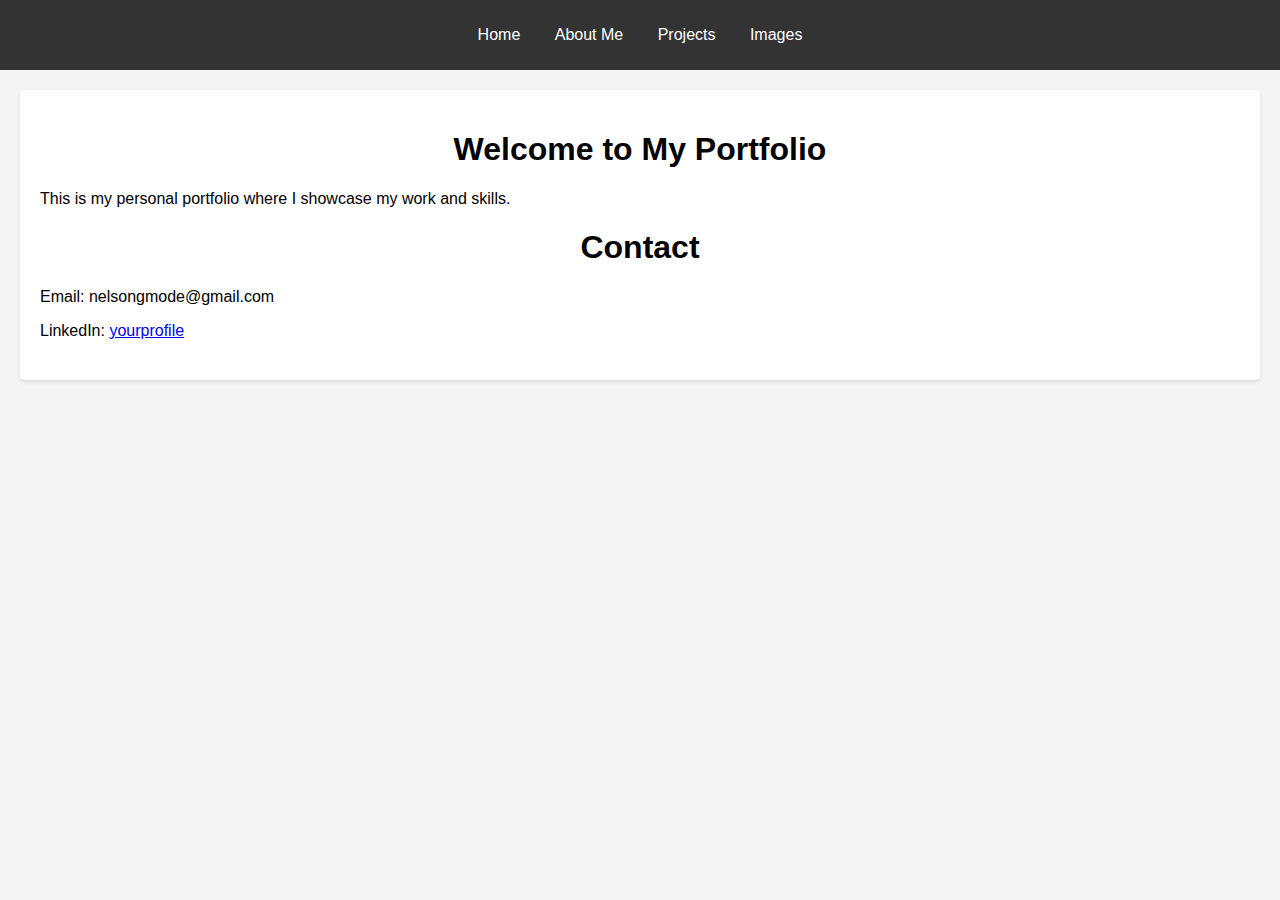
==== index.html @ 92e54bfc "initial commit" ====
<!DOCTYPE html>
<html lang="en">
<head>
  <meta charset="UTF-8">
  <meta name="viewport" content="width=device-width, initial-scale=1.0">
  <title>Home - My Portfolio</title>
  <link rel="stylesheet" href="styles.css">
</head>
<body>
<header>
  <nav>
    <ul>
      <li><a href="index.html">Home</a></li>
      <li><a href="about.html">About Me</a></li>
      <li><a href="projects.html">Projects</a></li>
      <li><a href="images.html">Images</a></li>
    </ul>
  </nav>
</header>
<main>
  <section id="home">
    <h1>Welcome to My Portfolio</h1>
    <p>This is my personal portfolio where I showcase my work and skills.</p>
    <section id="contact">
      <h1>Contact</h1>
      <p>Email: nelsongmode@gmail.com</p>
      <p>LinkedIn: <a href="https://www.linkedin.com/in/nelson-awolope-445094244">yourprofile</a></p>
    </section>
  </section>
</main>
</body>
</html>
---- styles.css ----
body {
    font-family: Arial, sans-serif;
    margin: 0;
    padding: 0;
    background-color: #f4f4f4;
}

header {
    background-color: #333;
    color: white;
    padding: 10px 0;
}

nav ul {
    list-style: none;
    text-align: center;
    padding: 0;
}

nav ul li {
    display: inline;
    margin: 0 15px;
}

nav ul li a {
    color: white;
    text-decoration: none;
}

main {
    margin: 20px;
    padding: 20px;
    background-color: white;
    border-radius: 5px;
    box-shadow: 0 2px 4px rgba(0, 0, 0, 0.1);
}

section {
    margin-bottom: 20px;
}

section h1 {
    text-align: center;
}

#about img, #images img {
    display: block;
    margin: 0 auto;
    border-radius: 50%;
    width: 150px;
    height: 150px;
}

#projects .project {
    margin-bottom: 20px;
    padding: 10px;
    border: 1px solid #ccc;
    border-radius: 5px;
}

#projects .project h2 {
    margin: 0;
    font-size: 1.5em;
}

#projects .project p {
    margin: 10px 0 0;
}

#projects .project a {
    color: #008CBA;
    text-decoration: none;
}

#projects .project a:hover {
    text-decoration: underline;
}
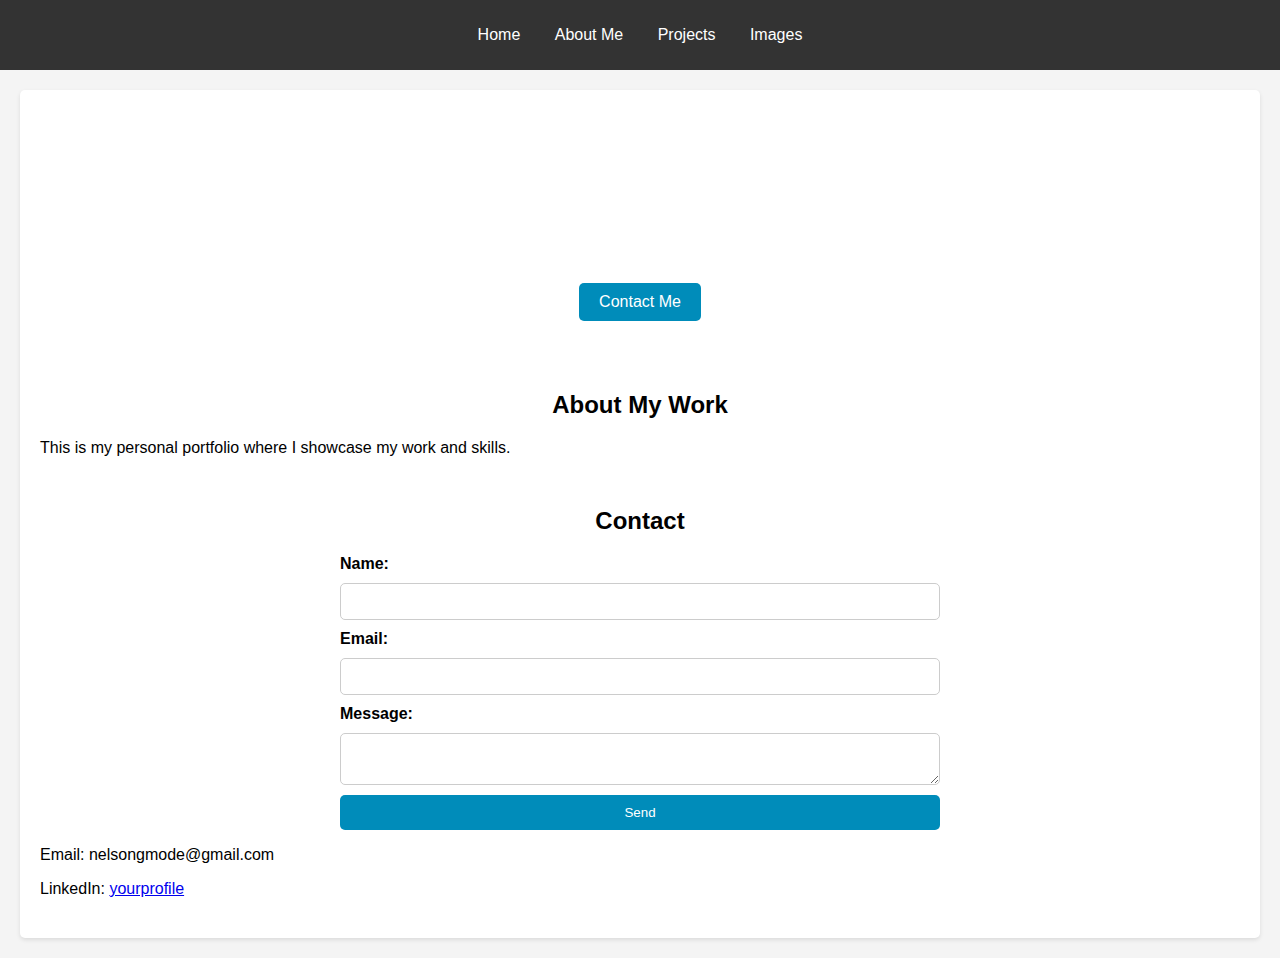
==== commit 9e479833: "Enhanced homepage with new design and functionality" ====
--- a/index.html
+++ b/index.html
@@ -5,6 +5,7 @@
   <meta name="viewport" content="width=device-width, initial-scale=1.0">
   <title>Home - My Portfolio</title>
   <link rel="stylesheet" href="styles.css">
+  <script src="script.js" defer></script>
 </head>
 <body>
 <header>
@@ -18,14 +19,28 @@
   </nav>
 </header>
 <main>
+  <section id="hero">
+    <h1>Welcome to My Portfolio</h1>
+    <p>I'm a software developer with a passion for creating beautiful and functional websites.</p>
+    <a href="#contact" class="button">Contact Me</a>
+  </section>
   <section id="home">
-    <h1>Welcome to My Portfolio</h1>
+    <h2>About My Work</h2>
     <p>This is my personal portfolio where I showcase my work and skills.</p>
-    <section id="contact">
-      <h1>Contact</h1>
-      <p>Email: nelsongmode@gmail.com</p>
-      <p>LinkedIn: <a href="https://www.linkedin.com/in/nelson-awolope-445094244">yourprofile</a></p>
-    </section>
+  </section>
+  <section id="contact">
+    <h2>Contact</h2>
+    <form id="contact-form">
+      <label for="name">Name:</label>
+      <input type="text" id="name" name="name" required>
+      <label for="email">Email:</label>
+      <input type="email" id="email" name="email" required>
+      <label for="message">Message:</label>
+      <textarea id="message" name="message" required></textarea>
+      <button type="submit">Send</button>
+    </form>
+    <p>Email: nelsongmode@gmail.com</p>
+    <p>LinkedIn: <a href="https://www.linkedin.com/in/nelson-awolope-445094244">yourprofile</a></p>
   </section>
 </main>
 </body>
--- a/styles.css
+++ b/styles.css
@@ -35,43 +35,78 @@
     box-shadow: 0 2px 4px rgba(0, 0, 0, 0.1);
 }
 
+#hero {
+    text-align: center;
+    padding: 50px 20px;
+    background: url('images/hero-background.jpg') no-repeat center center/cover;
+    color: white;
+}
+
+#hero h1 {
+    font-size: 3em;
+    margin: 0;
+}
+
+#hero p {
+    font-size: 1.5em;
+    margin: 10px 0;
+}
+
+.button {
+    display: inline-block;
+    padding: 10px 20px;
+    margin-top: 20px;
+    background-color: #008CBA;
+    color: white;
+    text-decoration: none;
+    border-radius: 5px;
+    transition: background-color 0.3s;
+}
+
+.button:hover {
+    background-color: #005f73;
+}
+
 section {
     margin-bottom: 20px;
 }
 
-section h1 {
+section h2 {
     text-align: center;
 }
 
-#about img, #images img {
-    display: block;
-    margin: 0 auto;
-    border-radius: 50%;
-    width: 150px;
-    height: 150px;
+#contact {
+    margin-top: 50px;
 }
 
-#projects .project {
-    margin-bottom: 20px;
+#contact-form {
+    display: flex;
+    flex-direction: column;
+    gap: 10px;
+    max-width: 600px;
+    margin: 0 auto;
+}
+
+#contact-form label {
+    font-weight: bold;
+}
+
+#contact-form input, #contact-form textarea {
     padding: 10px;
     border: 1px solid #ccc;
     border-radius: 5px;
 }
 
-#projects .project h2 {
-    margin: 0;
-    font-size: 1.5em;
+#contact-form button {
+    padding: 10px;
+    background-color: #008CBA;
+    color: white;
+    border: none;
+    border-radius: 5px;
+    cursor: pointer;
+    transition: background-color 0.3s;
 }
 
-#projects .project p {
-    margin: 10px 0 0;
+#contact-form button:hover {
+    background-color: #005f73;
 }
-
-#projects .project a {
-    color: #008CBA;
-    text-decoration: none;
-}
-
-#projects .project a:hover {
-    text-decoration: underline;
-}
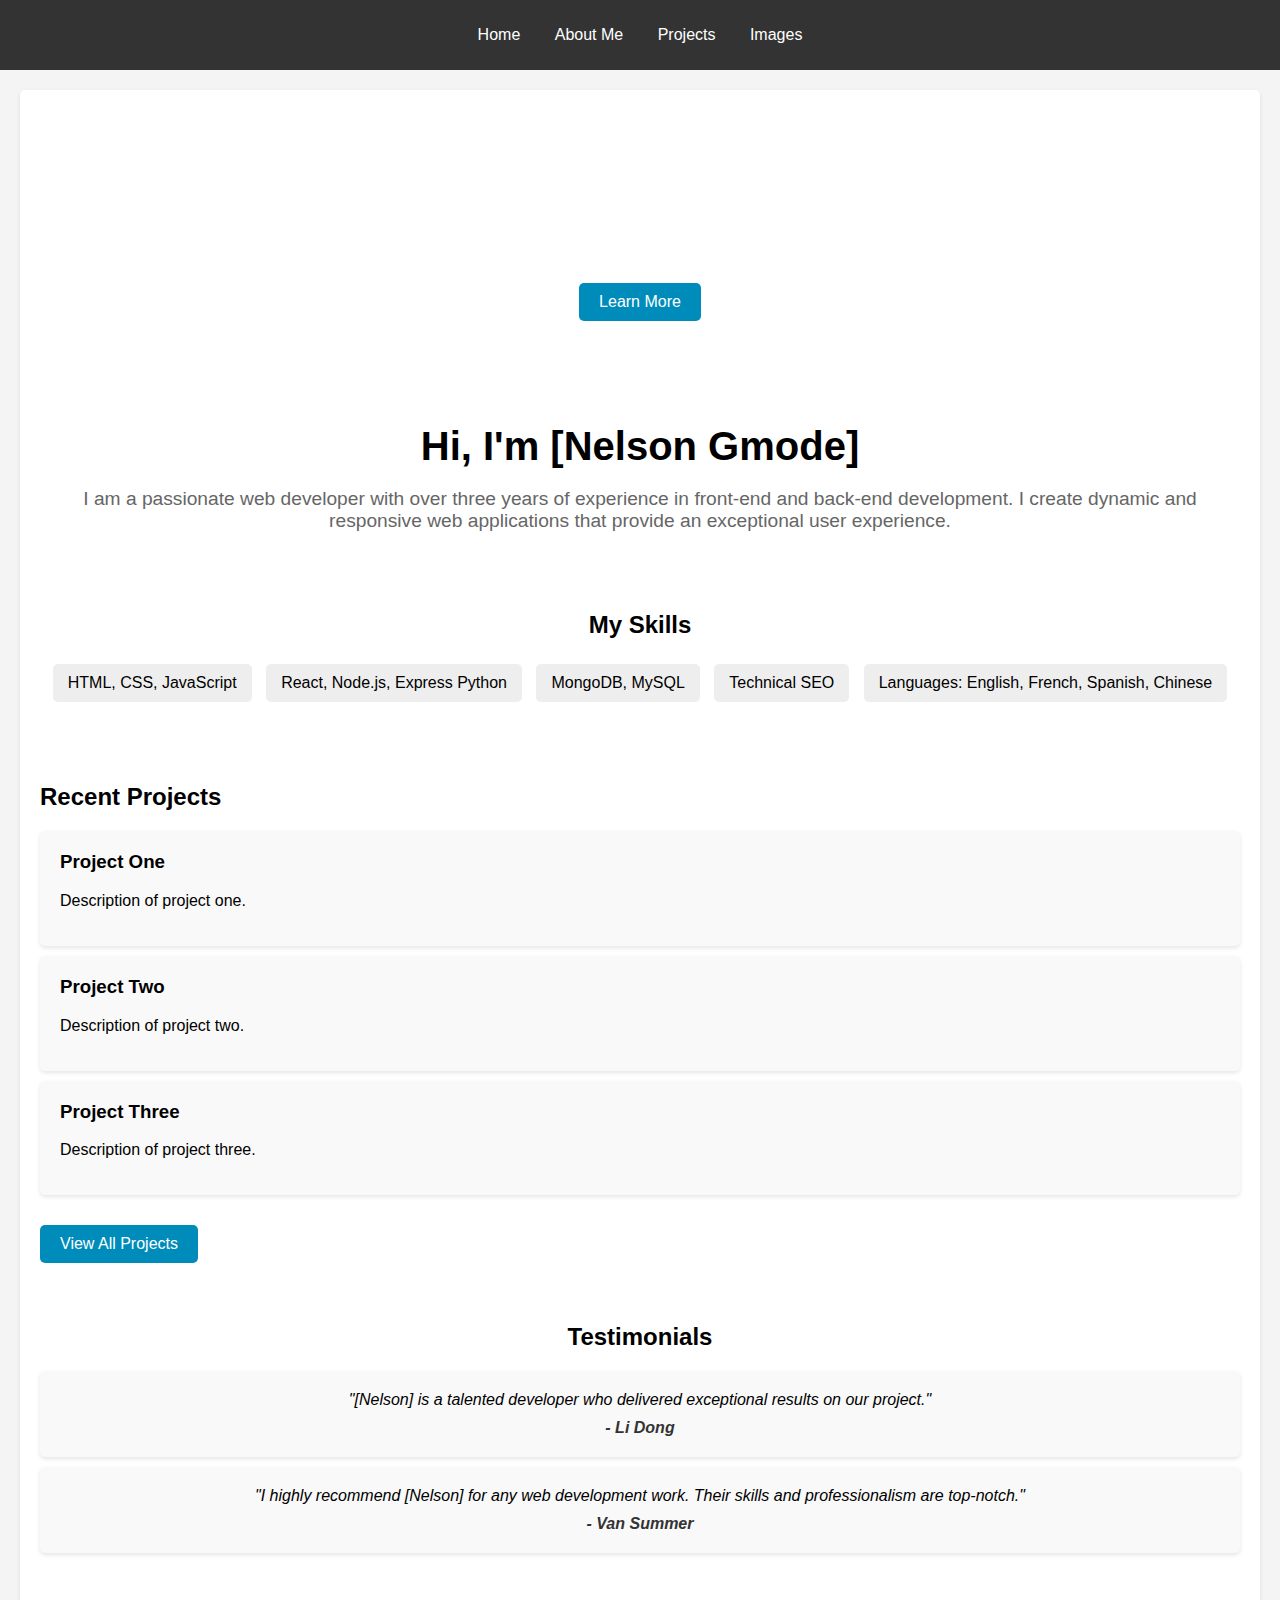
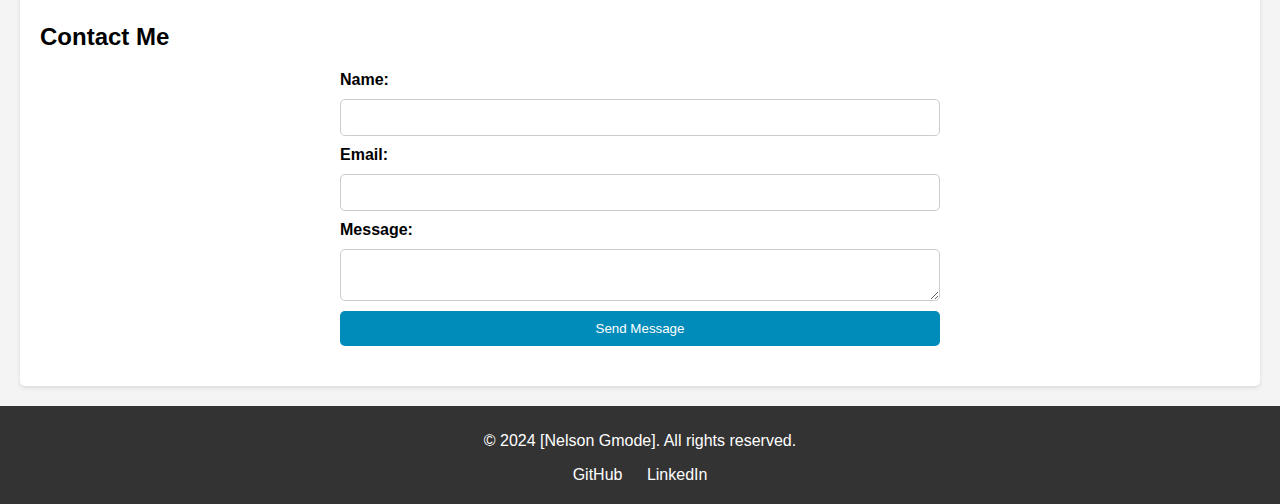
==== commit 20b4beee: "Enhanced home page with hero section, introduction, skills, recent projects, testimonials, and conta" ====
--- a/index.html
+++ b/index.html
@@ -19,17 +19,65 @@
   </nav>
 </header>
 <main>
+  <!-- Hero Section -->
   <section id="hero">
     <h1>Welcome to My Portfolio</h1>
-    <p>I'm a software developer with a passion for creating beautiful and functional websites.</p>
-    <a href="#contact" class="button">Contact Me</a>
+    <p>Discover my work, skills, and experience in web development</p>
+    <a href="#about" class="button">Learn More</a>
   </section>
-  <section id="home">
-    <h2>About My Work</h2>
-    <p>This is my personal portfolio where I showcase my work and skills.</p>
+
+  <!-- Introduction Section -->
+  <section id="introduction">
+    <h2>Hi, I'm [Nelson Gmode]</h2>
+    <p>I am a passionate web developer with over three years of experience in front-end and back-end development. I create dynamic and responsive web applications that provide an exceptional user experience.</p>
   </section>
+
+  <!-- Skills Section -->
+  <section id="skills">
+    <h2>My Skills</h2>
+    <ul>
+      <li>HTML, CSS, JavaScript</li>
+      <li>React, Node.js, Express Python</li>
+      <li>MongoDB, MySQL</li>
+      <li>Technical SEO</li>
+      <li>Languages: English, French, Spanish, Chinese</li>
+    </ul>
+  </section>
+
+  <!-- Recent Projects Section -->
+  <section id="recent-projects">
+    <h2>Recent Projects</h2>
+    <div class="project">
+      <h3>Project One</h3>
+      <p>Description of project one.</p>
+    </div>
+    <div class="project">
+      <h3>Project Two</h3>
+      <p>Description of project two.</p>
+    </div>
+    <div class="project">
+      <h3>Project Three</h3>
+      <p>Description of project three.</p>
+    </div>
+    <a href="projects.html" class="button">View All Projects</a>
+  </section>
+
+  <!-- Testimonials Section -->
+  <section id="testimonials">
+    <h2>Testimonials</h2>
+    <blockquote>
+      <p>"[Nelson] is a talented developer who delivered exceptional results on our project."</p>
+      <cite>- Li Dong</cite>
+    </blockquote>
+    <blockquote>
+      <p>"I highly recommend [Nelson] for any web development work. Their skills and professionalism are top-notch."</p>
+      <cite>- Van Summer</cite>
+    </blockquote>
+  </section>
+
+  <!-- Contact Form -->
   <section id="contact">
-    <h2>Contact</h2>
+    <h2>Contact Me</h2>
     <form id="contact-form">
       <label for="name">Name:</label>
       <input type="text" id="name" name="name" required>
@@ -37,11 +85,16 @@
       <input type="email" id="email" name="email" required>
       <label for="message">Message:</label>
       <textarea id="message" name="message" required></textarea>
-      <button type="submit">Send</button>
+      <button type="submit">Send Message</button>
     </form>
-    <p>Email: nelsongmode@gmail.com</p>
-    <p>LinkedIn: <a href="https://www.linkedin.com/in/nelson-awolope-445094244">yourprofile</a></p>
   </section>
 </main>
+<footer>
+  <p>&copy; 2024 [Nelson Gmode]. All rights reserved.</p>
+  <div class="social-media">
+    <a href="https://github.com/NelsonGmode" target="_blank">GitHub</a>
+    <a href="https://www.linkedin.com/in/nelson-awolope-445094244" target="_blank">LinkedIn</a>
+  </div>
+</footer>
 </body>
 </html>
--- a/styles.css
+++ b/styles.css
@@ -1,3 +1,5 @@
+/* Existing styles */
+
 body {
     font-family: Arial, sans-serif;
     margin: 0;
@@ -35,6 +37,7 @@
     box-shadow: 0 2px 4px rgba(0, 0, 0, 0.1);
 }
 
+/* Hero Section */
 #hero {
     text-align: center;
     padding: 50px 20px;
@@ -67,16 +70,87 @@
     background-color: #005f73;
 }
 
-section {
-    margin-bottom: 20px;
-}
-
-section h2 {
-    text-align: center;
-}
-
+/* Introduction Section */
+#introduction {
+    text-align: center;
+    padding: 20px 0;
+}
+
+#introduction h2 {
+    font-size: 2.5em;
+    margin-bottom: 10px;
+}
+
+#introduction p {
+    font-size: 1.2em;
+    color: #666;
+}
+
+/* Skills Section */
+#skills {
+    text-align: center;
+    padding: 20px 0;
+}
+
+#skills ul {
+    list-style: none;
+    padding: 0;
+}
+
+#skills ul li {
+    display: inline-block;
+    background: #eee;
+    margin: 5px;
+    padding: 10px 15px;
+    border-radius: 5px;
+}
+
+/* Recent Projects Section */
+#recent-projects {
+    padding: 20px 0;
+}
+
+#recent-projects .project {
+    background: #f9f9f9;
+    margin: 10px 0;
+    padding: 20px;
+    border-radius: 5px;
+    box-shadow: 0 2px 4px rgba(0, 0, 0, 0.1);
+}
+
+#recent-projects h3 {
+    margin-top: 0;
+}
+
+/* Testimonials Section */
+#testimonials {
+    padding: 20px 0;
+    text-align: center;
+}
+
+#testimonials blockquote {
+    background: #f9f9f9;
+    margin: 10px 0;
+    padding: 20px;
+    border-radius: 5px;
+    box-shadow: 0 2px 4px rgba(0, 0, 0, 0.1);
+}
+
+#testimonials blockquote p {
+    margin: 0;
+    font-style: italic;
+}
+
+#testimonials cite {
+    display: block;
+    margin-top: 10px;
+    font-weight: bold;
+    color: #333;
+}
+
+/* Contact Form */
 #contact {
-    margin-top: 50px;
+    padding: 20px 0;
 }
 
 #contact-form {
@@ -110,3 +184,25 @@
 #contact-form button:hover {
     background-color: #005f73;
 }
+
+/* Footer */
+footer {
+    background-color: #333;
+    color: white;
+    text-align: center;
+    padding: 10px 0;
+}
+
+footer .social-media {
+    margin: 10px 0;
+}
+
+footer .social-media a {
+    color: white;
+    text-decoration: none;
+    margin: 0 10px;
+}
+
+footer .social-media a:hover {
+    text-decoration: underline;
+}
